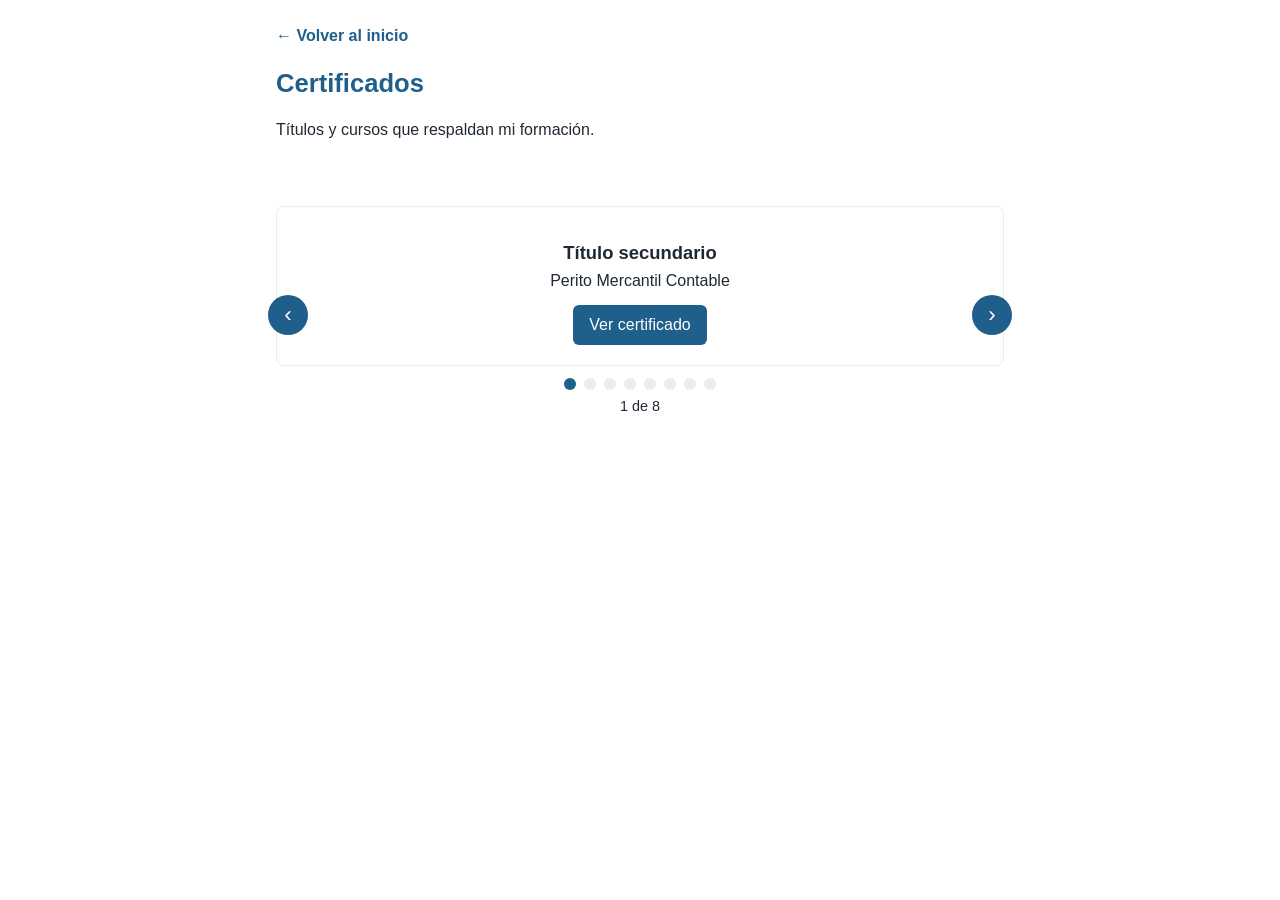
==== certificados.html @ 33a55268 "Add files via upload" ====
<!DOCTYPE html>
<html lang="es">
<head>
<meta charset="UTF-8">
<meta name="viewport" content="width=device-width, initial-scale=1.0">
<title>Certificados | Lic. Miriam Lis Bay Poblete</title>
<style>
  /* ===== COLORES Y TIPOGRAFÍA: cambiá estos valores por los de tu página principal ===== */
  :root {
    --fondo: #ffffff;
    --texto: #1f2933;
    --acento: #1f5f8b;
    --suave: #e6edf3;
    --fuente: Arial, Helvetica, sans-serif;
  }
  * { box-sizing: border-box; }
  body { margin: 0; font-family: var(--fuente); background: var(--fondo); color: var(--texto); line-height: 1.5; }
  header, main { max-width: 760px; margin: 0 auto; padding: 24px 16px; }
  h1 { margin: 0 0 4px; font-size: 1.6rem; color: var(--acento); }
  .volver { display: inline-block; margin-bottom: 16px; color: var(--acento); font-weight: bold; text-decoration: none; }
  .volver:hover, .volver:focus { text-decoration: underline; }

  .carrusel { position: relative; }
  .ventana { overflow: hidden; border: 1px solid var(--suave); border-radius: 8px; }
  .pista { display: flex; transition: transform .35s ease; }
  .slide { min-width: 100%; padding: 20px; text-align: center; }
  .slide img { max-width: 100%; max-height: 380px; border: 1px solid var(--suave); }
  .slide h2 { margin: 12px 0 2px; font-size: 1.15rem; }
  .slide p { margin: 0 0 12px; }
  .boton { display: inline-block; padding: 8px 16px; background: var(--acento); color: #fff; border-radius: 6px; text-decoration: none; }
  .boton:hover, .boton:focus { opacity: .85; }

  .flecha { position: absolute; top: 42%; width: 40px; height: 40px; border: 0; border-radius: 50%; background: var(--acento); color: #fff; font-size: 1.4rem; cursor: pointer; }
  .flecha.ant { left: -8px; } .flecha.sig { right: -8px; }
  .puntos { display: flex; justify-content: center; gap: 8px; margin-top: 12px; }
  .puntos button { width: 12px; height: 12px; padding: 0; border: 0; border-radius: 50%; background: var(--suave); cursor: pointer; }
  .puntos button.activo { background: var(--acento); }
  .contador { text-align: center; margin-top: 6px; font-size: .9rem; }
  button:focus-visible, a:focus-visible { outline: 3px solid var(--acento); outline-offset: 2px; }
  @media (prefers-reduced-motion: reduce) { .pista { transition: none; } }
</style>
</head>
<body>
<header>
  <a class="volver" href="index.html">← Volver al inicio</a>
  <h1>Certificados</h1>
  <p>Títulos y cursos que respaldan mi formación.</p>
</header>

<main>
  <div class="carrusel" aria-roledescription="carrusel" aria-label="Certificados">
    <button class="flecha ant" aria-label="Certificado anterior">‹</button>
    <div class="ventana">
      <div class="pista" id="pista">

        <!-- ===== CADA CERTIFICADO ES UN BLOQUE <article>. Cambiá el nombre del archivo, el título y el año. ===== -->
        <article class="slide">
          <img src="certificados/titulo-secundario.jpg" alt="Título secundario" onerror="this.style.display='none'">
          <h2>Título secundario</h2>
          <p>Perito Mercantil Contable</p>
          <a class="boton" href="certificados/titulo-secundario.jpg" target="_blank" rel="noopener">Ver certificado</a>
        </article>

        <article class="slide">
          <img src="certificados/titulo-universitario.jpg" alt="Título universitario" onerror="this.style.display='none'">
          <h2>Licenciada en Sistemas de Información</h2>
          <p>Título universitario</p>
          <a class="boton" href="certificados/titulo-universitario.jpg" target="_blank" rel="noopener">Ver certificado</a>
        </article>

        <article class="slide">
          <img src="certificados/analitico-universitario.jpg" alt="Analítico universitario" onerror="this.style.display='none'">
          <h2>Analítico universitario</h2>
          <p>Detalle de materias cursadas</p>
          <a class="boton" href="certificados/analitico-universitario.jpg" target="_blank" rel="noopener">Ver certificado</a>
        </article>

        <article class="slide">
          <img src="certificados/ia-inicial.jpg" alt="Certificado Inteligencia Artificial para la Productividad, nivel Inicial" onerror="this.style.display='none'">
          <h2>Inteligencia Artificial para la Productividad: Inicial</h2>
          <p>Octubre 2025</p>
          <a class="boton" href="certificados/ia-inicial.jpg" target="_blank" rel="noopener">Ver certificado</a>
        </article>

        <article class="slide">
          <img src="certificados/ia-avanzado.jpg" alt="Certificado Inteligencia Artificial para la Productividad, nivel Avanzado" onerror="this.style.display='none'">
          <h2>Inteligencia Artificial para la Productividad: Avanzado</h2>
          <p>Octubre 2025</p>
          <a class="boton" href="certificados/ia-avanzado.jpg" target="_blank" rel="noopener">Ver certificado</a>
        </article>

        <article class="slide">
          <img src="certificados/herramientas-agiles.jpg" alt="Certificado Herramientas Ágiles" onerror="this.style.display='none'">
          <h2>Herramientas ágiles</h2>
          <p>Curso</p>
          <a class="boton" href="certificados/herramientas-agiles.jpg" target="_blank" rel="noopener">Ver certificado</a>
        </article>

        <article class="slide">
          <img src="certificados/teletrabajo.jpg" alt="Certificado Curso de Teletrabajo" onerror="this.style.display='none'">
          <h2>Curso de Teletrabajo</h2>
          <p>Keiwebco</p>
          <a class="boton" href="certificados/teletrabajo.jpg" target="_blank" rel="noopener">Ver certificado</a>
        </article>

        <article class="slide">
          <img src="certificados/front-end.jpg" alt="Certificado Front-End" onerror="this.style.display='none'">
          <h2>Front-End</h2>
          <p>Potrero Digital</p>
          <a class="boton" href="certificados/front-end.jpg" target="_blank" rel="noopener">Ver certificado</a>
        </article>

      </div>
    </div>
    <button class="flecha sig" aria-label="Certificado siguiente">›</button>
    <div class="puntos" id="puntos"></div>
    <div class="contador" id="contador" aria-live="polite"></div>
  </div>
</main>

<script>
  const pista = document.getElementById('pista');
  const slides = pista.children;
  const puntos = document.getElementById('puntos');
  const contador = document.getElementById('contador');
  let actual = 0;

  for (let i = 0; i < slides.length; i++) {
    const p = document.createElement('button');
    p.setAttribute('aria-label', 'Ir al certificado ' + (i + 1));
    p.onclick = () => ir(i);
    puntos.appendChild(p);
  }

  function ir(n) {
    actual = (n + slides.length) % slides.length;
    pista.style.transform = 'translateX(-' + actual * 100 + '%)';
    [...puntos.children].forEach((p, i) => p.classList.toggle('activo', i === actual));
    contador.textContent = (actual + 1) + ' de ' + slides.length;
  }

  document.querySelector('.ant').onclick = () => ir(actual - 1);
  document.querySelector('.sig').onclick = () => ir(actual + 1);
  document.addEventListener('keydown', e => {
    if (e.key === 'ArrowLeft') ir(actual - 1);
    if (e.key === 'ArrowRight') ir(actual + 1);
  });

  // Deslizar con el dedo en el celular
  let x0 = null;
  pista.addEventListener('touchstart', e => { x0 = e.touches[0].clientX; });
  pista.addEventListener('touchend', e => {
    if (x0 === null) return;
    const dx = e.changedTouches[0].clientX - x0;
    if (Math.abs(dx) > 40) ir(actual + (dx < 0 ? 1 : -1));
    x0 = null;
  });

  ir(0);
</script>
</body>
</html>
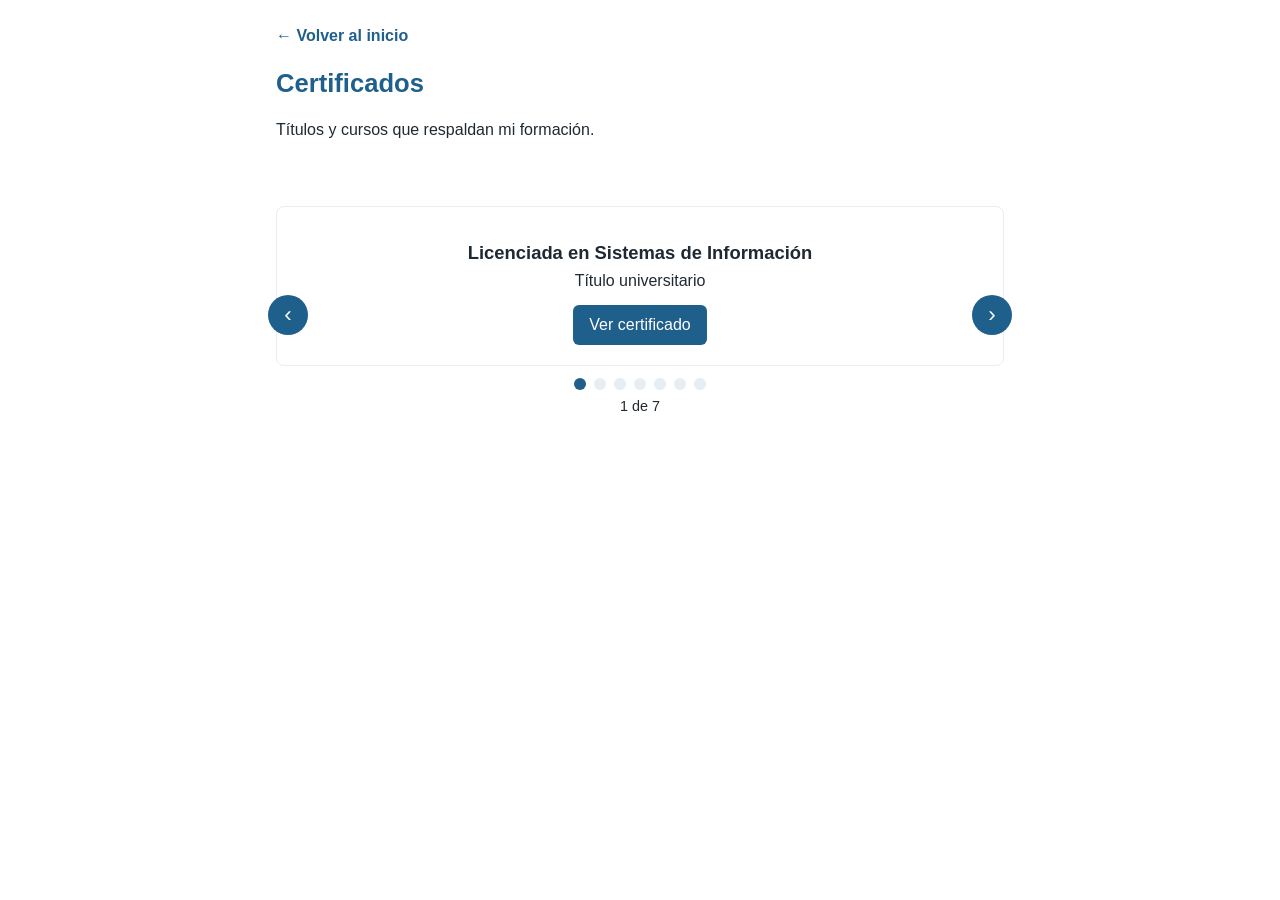
==== commit f8156295: "Update certificados.html" ====
--- a/certificados.html
+++ b/certificados.html
@@ -54,15 +54,8 @@
       <div class="pista" id="pista">
 
         <!-- ===== CADA CERTIFICADO ES UN BLOQUE <article>. Cambiá el nombre del archivo, el título y el año. ===== -->
-        <article class="slide">
-          <img src="certificados/titulo-secundario.jpg" alt="Título secundario" onerror="this.style.display='none'">
-          <h2>Título secundario</h2>
-          <p>Perito Mercantil Contable</p>
-          <a class="boton" href="certificados/titulo-secundario.jpg" target="_blank" rel="noopener">Ver certificado</a>
-        </article>
-
-        <article class="slide">
-          <img src="certificados/titulo-universitario.jpg" alt="Título universitario" onerror="this.style.display='none'">
+       <article class="slide">
+          <img src="certificados/Título y Analítico.pdf" alt="Título universitario" onerror="this.style.display='none'">
           <h2>Licenciada en Sistemas de Información</h2>
           <p>Título universitario</p>
           <a class="boton" href="certificados/titulo-universitario.jpg" target="_blank" rel="noopener">Ver certificado</a>
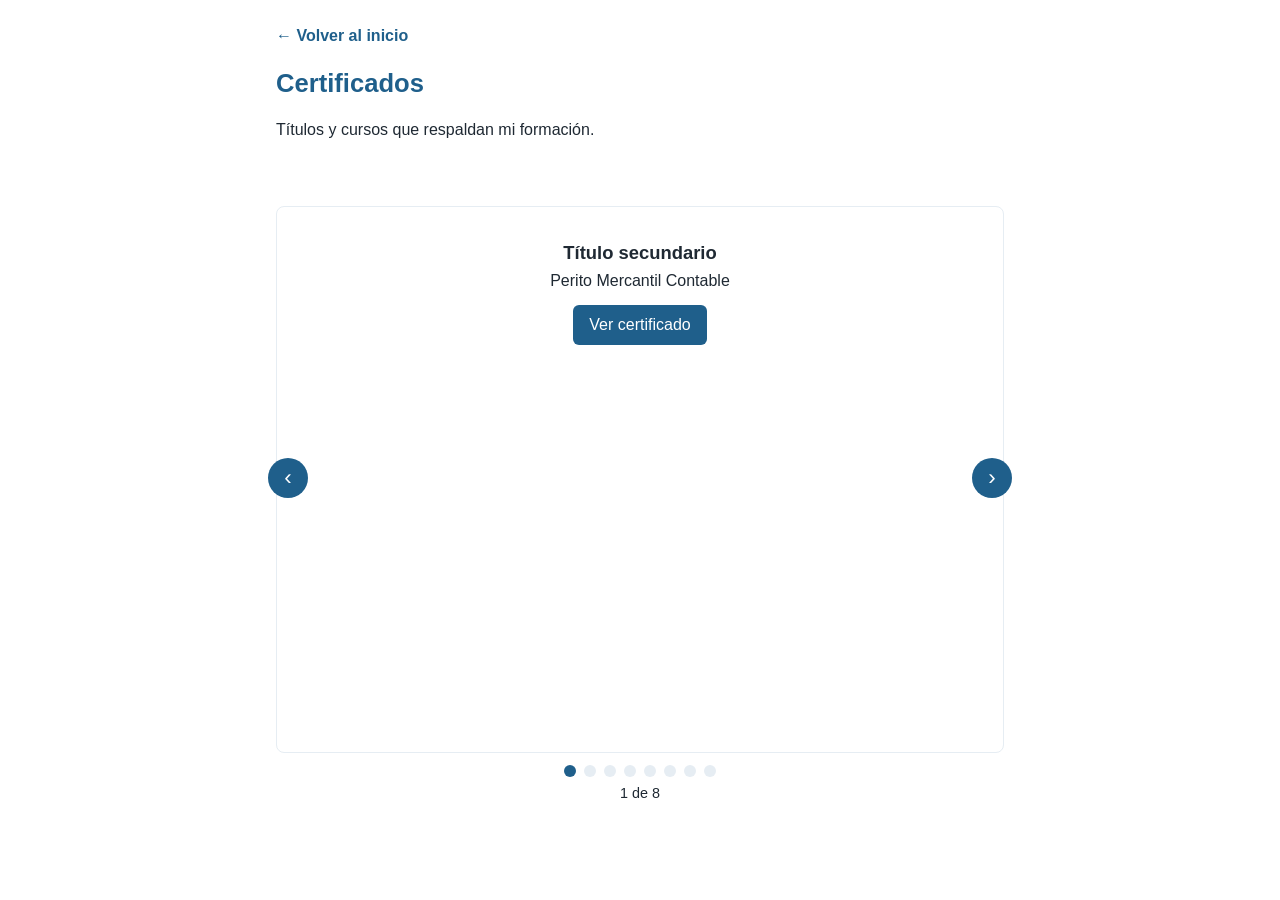
==== commit cb8a99e9: "Add files via upload" ====
--- a/certificados.html
+++ b/certificados.html
@@ -54,8 +54,15 @@
       <div class="pista" id="pista">
 
         <!-- ===== CADA CERTIFICADO ES UN BLOQUE <article>. Cambiá el nombre del archivo, el título y el año. ===== -->
-       <article class="slide">
-          <img src="certificados/Título y Analítico.pdf" alt="Título universitario" onerror="this.style.display='none'">
+        <article class="slide">
+          <img src="certificados/titulo-secundario.jpg" alt="Título secundario" onerror="this.style.display='none'">
+          <h2>Título secundario</h2>
+          <p>Perito Mercantil Contable</p>
+          <a class="boton" href="certificados/titulo-secundario.jpg" target="_blank" rel="noopener">Ver certificado</a>
+        </article>
+
+        <article class="slide">
+          <img src="certificados/titulo-universitario.jpg" alt="Título universitario" onerror="this.style.display='none'">
           <h2>Licenciada en Sistemas de Información</h2>
           <p>Título universitario</p>
           <a class="boton" href="certificados/titulo-universitario.jpg" target="_blank" rel="noopener">Ver certificado</a>
@@ -64,8 +71,8 @@
         <article class="slide">
           <img src="certificados/analitico-universitario.jpg" alt="Analítico universitario" onerror="this.style.display='none'">
           <h2>Analítico universitario</h2>
-          <p>Detalle de materias cursadas</p>
-          <a class="boton" href="certificados/analitico-universitario.jpg" target="_blank" rel="noopener">Ver certificado</a>
+          <p>Detalle de materias cursadas (PDF completo, 3 páginas)</p>
+          <a class="boton" href="certificados/analitico-universitario-completo.pdf" target="_blank" rel="noopener">Ver analítico completo</a>
         </article>
 
         <article class="slide">
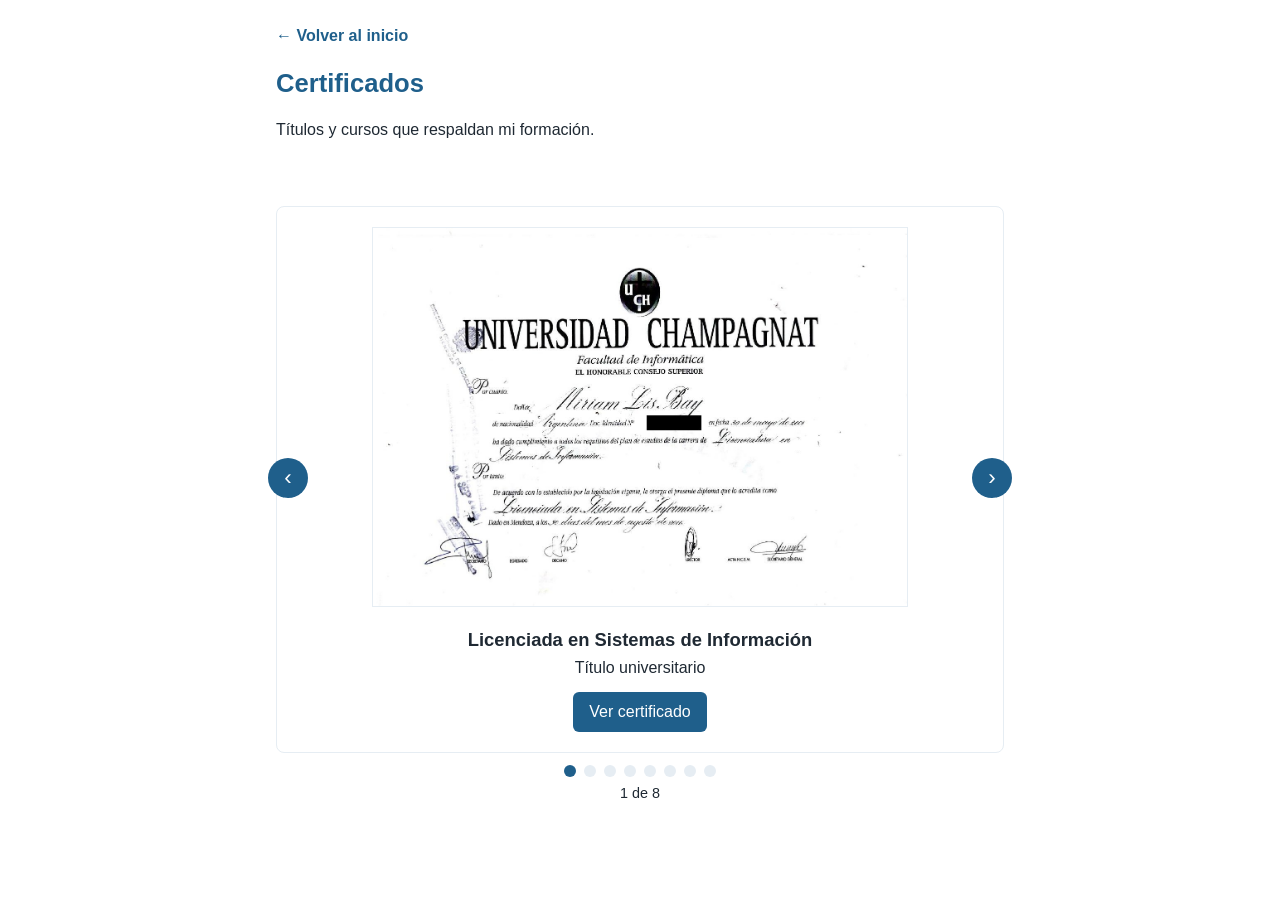
==== commit df8c1e72: "Update certificados.html" ====
--- a/certificados.html
+++ b/certificados.html
@@ -54,14 +54,7 @@
       <div class="pista" id="pista">
 
         <!-- ===== CADA CERTIFICADO ES UN BLOQUE <article>. Cambiá el nombre del archivo, el título y el año. ===== -->
-        <article class="slide">
-          <img src="certificados/titulo-secundario.jpg" alt="Título secundario" onerror="this.style.display='none'">
-          <h2>Título secundario</h2>
-          <p>Perito Mercantil Contable</p>
-          <a class="boton" href="certificados/titulo-secundario.jpg" target="_blank" rel="noopener">Ver certificado</a>
-        </article>
-
-        <article class="slide">
+       <article class="slide">
           <img src="certificados/titulo-universitario.jpg" alt="Título universitario" onerror="this.style.display='none'">
           <h2>Licenciada en Sistemas de Información</h2>
           <p>Título universitario</p>
@@ -76,35 +69,42 @@
         </article>
 
         <article class="slide">
-          <img src="certificados/ia-inicial.jpg" alt="Certificado Inteligencia Artificial para la Productividad, nivel Inicial" onerror="this.style.display='none'">
-          <h2>Inteligencia Artificial para la Productividad: Inicial</h2>
+          <img src="certificados/Inteligencia Artificial para la Productividad Inicial.pdf" alt="Certificado Inteligencia Artificial para la Productividad, nivel Inicial" onerror="this.style.display='none'">
+          <h2>Inteligencia Artificial para la Productividad Inicial</h2>
           <p>Octubre 2025</p>
           <a class="boton" href="certificados/ia-inicial.jpg" target="_blank" rel="noopener">Ver certificado</a>
         </article>
 
         <article class="slide">
-          <img src="certificados/ia-avanzado.jpg" alt="Certificado Inteligencia Artificial para la Productividad, nivel Avanzado" onerror="this.style.display='none'">
-          <h2>Inteligencia Artificial para la Productividad: Avanzado</h2>
+          <img src="certificados/Inteligencia Artificial para la Productividad Avanzado.pdf" alt="Certificado Inteligencia Artificial para la Productividad, nivel Avanzado" onerror="this.style.display='none'">
+          <h2>Inteligencia Artificial para la Productividad Avanzado</h2>
           <p>Octubre 2025</p>
           <a class="boton" href="certificados/ia-avanzado.jpg" target="_blank" rel="noopener">Ver certificado</a>
         </article>
 
         <article class="slide">
-          <img src="certificados/herramientas-agiles.jpg" alt="Certificado Herramientas Ágiles" onerror="this.style.display='none'">
-          <h2>Herramientas ágiles</h2>
+          <img src="certificados/Certificado_ Habilidades_ Socioemocionales.pdf" alt="Certificado_ Habilidades_ Socioemocionales" onerror="this.style.display='none'">
+          <h2>Habilidades_ Socioemocionales.pdf</h2>
           <p>Curso</p>
           <a class="boton" href="certificados/herramientas-agiles.jpg" target="_blank" rel="noopener">Ver certificado</a>
         </article>
 
+       <article class="slide">
+          <img src="certificados/titulo-secundario.jpg" alt="Inglés" onerror="this.style.display='none'">
+          <h2>Inglés</h2>
+          <p>Certificado Curso Inglés</p>
+          <a class="boton" href="certificados/titulo-secundario.jpg" target="_blank" rel="noopener">Ver certificado</a>
+        </article>
+        
         <article class="slide">
-          <img src="certificados/teletrabajo.jpg" alt="Certificado Curso de Teletrabajo" onerror="this.style.display='none'">
+          <img src="certificados/Certificado teletrabajo.pdf" alt="Certificado Curso de Teletrabajo" onerror="this.style.display='none'">
           <h2>Curso de Teletrabajo</h2>
           <p>Keiwebco</p>
           <a class="boton" href="certificados/teletrabajo.jpg" target="_blank" rel="noopener">Ver certificado</a>
         </article>
 
         <article class="slide">
-          <img src="certificados/front-end.jpg" alt="Certificado Front-End" onerror="this.style.display='none'">
+          <img src="certificados/Certificado FrontEnd.pdf" alt="Certificado Front-End" onerror="this.style.display='none'">
           <h2>Front-End</h2>
           <p>Potrero Digital</p>
           <a class="boton" href="certificados/front-end.jpg" target="_blank" rel="noopener">Ver certificado</a>
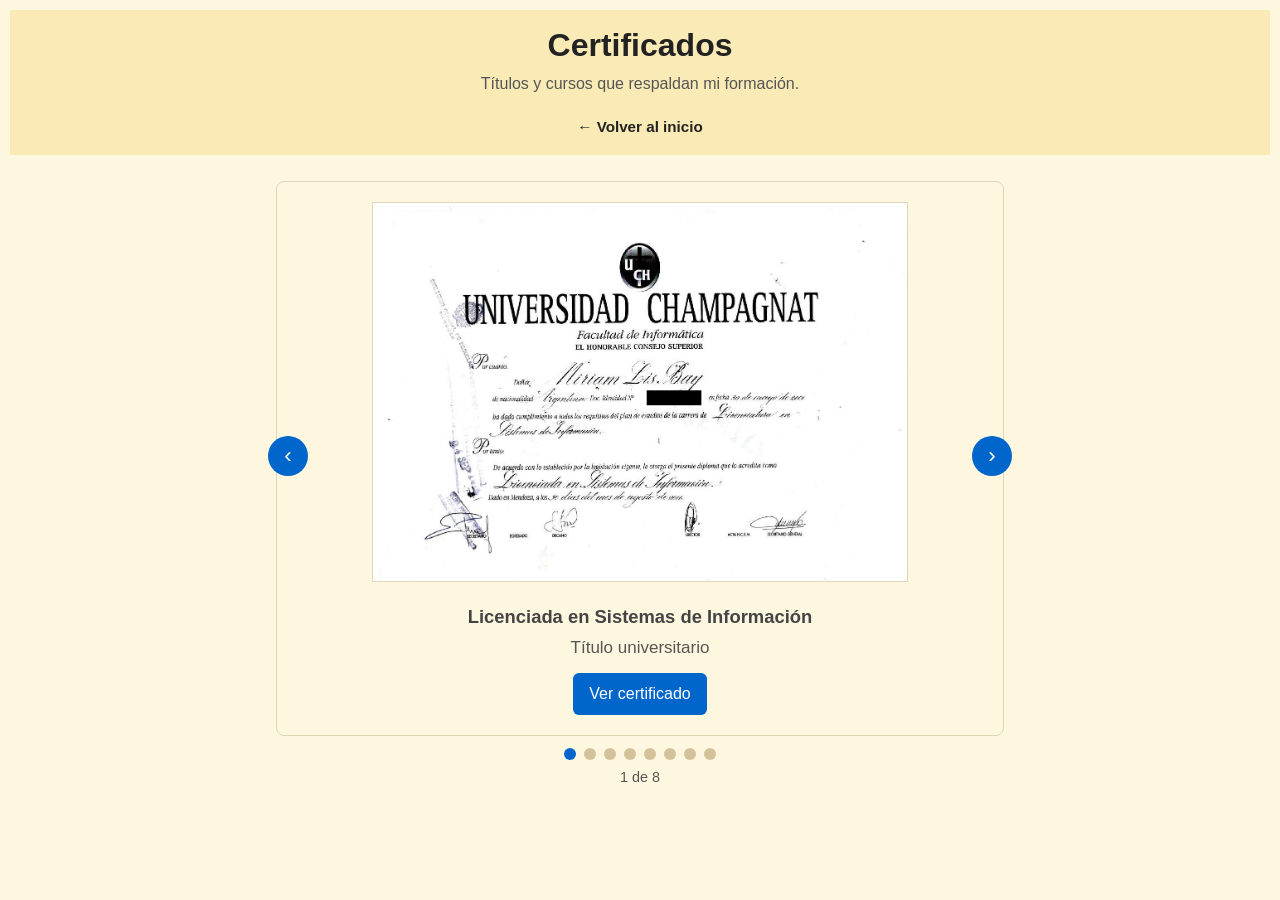
==== commit 84f21f46: "Add files via upload" ====
--- a/certificados.html
+++ b/certificados.html
@@ -4,47 +4,45 @@
 <meta charset="UTF-8">
 <meta name="viewport" content="width=device-width, initial-scale=1.0">
 <title>Certificados | Lic. Miriam Lis Bay Poblete</title>
+
+<!-- Usa los colores y la tipografía de tu página principal -->
+<link rel="stylesheet" href="style.css">
+
+<!-- Solo lo propio del carrusel, con las variables de tu style.css -->
 <style>
-  /* ===== COLORES Y TIPOGRAFÍA: cambiá estos valores por los de tu página principal ===== */
-  :root {
-    --fondo: #ffffff;
-    --texto: #1f2933;
-    --acento: #1f5f8b;
-    --suave: #e6edf3;
-    --fuente: Arial, Helvetica, sans-serif;
-  }
-  * { box-sizing: border-box; }
-  body { margin: 0; font-family: var(--fuente); background: var(--fondo); color: var(--texto); line-height: 1.5; }
-  header, main { max-width: 760px; margin: 0 auto; padding: 24px 16px; }
-  h1 { margin: 0 0 4px; font-size: 1.6rem; color: var(--acento); }
-  .volver { display: inline-block; margin-bottom: 16px; color: var(--acento); font-weight: bold; text-decoration: none; }
-  .volver:hover, .volver:focus { text-decoration: underline; }
+  main { max-width: 760px; margin: 0 auto; padding: 24px 16px; }
 
   .carrusel { position: relative; }
-  .ventana { overflow: hidden; border: 1px solid var(--suave); border-radius: 8px; }
+  .ventana { overflow: hidden; border: 1px solid var(--borde-sección); border-radius: 8px; }
   .pista { display: flex; transition: transform .35s ease; }
   .slide { min-width: 100%; padding: 20px; text-align: center; }
-  .slide img { max-width: 100%; max-height: 380px; border: 1px solid var(--suave); }
-  .slide h2 { margin: 12px 0 2px; font-size: 1.15rem; }
-  .slide p { margin: 0 0 12px; }
-  .boton { display: inline-block; padding: 8px 16px; background: var(--acento); color: #fff; border-radius: 6px; text-decoration: none; }
-  .boton:hover, .boton:focus { opacity: .85; }
+  .slide img { max-width: 100%; max-height: 380px; border: 1px solid var(--borde-sección); }
+  .slide h2 { margin: 12px 0 2px; font-size: 1.15rem; color: var(--texto-sección); }
+  .slide p { margin: 0 0 12px; color: var(--texto-secundario); }
 
-  .flecha { position: absolute; top: 42%; width: 40px; height: 40px; border: 0; border-radius: 50%; background: var(--acento); color: #fff; font-size: 1.4rem; cursor: pointer; }
-  .flecha.ant { left: -8px; } .flecha.sig { right: -8px; }
+  .boton { display: inline-block; padding: 8px 16px; background: var(--enlace); color: #fff; border-radius: 6px; font-size: 1rem; text-decoration: none; }
+  .boton:hover, .boton:focus { text-decoration: none; opacity: .85; }
+
+  .flecha { position: absolute; top: 42%; width: 40px; height: 40px; border: 0; border-radius: 50%; background: var(--enlace); color: #fff; font-size: 1.4rem; cursor: pointer; }
+  .flecha.ant { left: -8px; }
+  .flecha.sig { right: -8px; }
+
   .puntos { display: flex; justify-content: center; gap: 8px; margin-top: 12px; }
-  .puntos button { width: 12px; height: 12px; padding: 0; border: 0; border-radius: 50%; background: var(--suave); cursor: pointer; }
-  .puntos button.activo { background: var(--acento); }
-  .contador { text-align: center; margin-top: 6px; font-size: .9rem; }
-  button:focus-visible, a:focus-visible { outline: 3px solid var(--acento); outline-offset: 2px; }
+  .puntos button { width: 12px; height: 12px; padding: 0; border: 0; border-radius: 50%; background: var(--borde-footer); cursor: pointer; }
+  .puntos button.activo { background: var(--enlace); }
+  .contador { text-align: center; margin-top: 6px; font-size: .9rem; color: var(--texto-secundario); }
+
+  button:focus-visible, a:focus-visible { outline: 3px solid var(--enlace); outline-offset: 2px; }
   @media (prefers-reduced-motion: reduce) { .pista { transition: none; } }
 </style>
 </head>
 <body>
 <header>
-  <a class="volver" href="index.html">← Volver al inicio</a>
   <h1>Certificados</h1>
   <p>Títulos y cursos que respaldan mi formación.</p>
+  <nav class="top-nav">
+    <a class="nav-link" href="index.html">← Volver al inicio</a>
+  </nav>
 </header>
 
 <main>
@@ -53,8 +51,7 @@
     <div class="ventana">
       <div class="pista" id="pista">
 
-        <!-- ===== CADA CERTIFICADO ES UN BLOQUE <article>. Cambiá el nombre del archivo, el título y el año. ===== -->
-       <article class="slide">
+        <article class="slide">
           <img src="certificados/titulo-universitario.jpg" alt="Título universitario" onerror="this.style.display='none'">
           <h2>Licenciada en Sistemas de Información</h2>
           <p>Título universitario</p>
@@ -69,42 +66,42 @@
         </article>
 
         <article class="slide">
-          <img src="certificados/Inteligencia Artificial para la Productividad Inicial.pdf" alt="Certificado Inteligencia Artificial para la Productividad, nivel Inicial" onerror="this.style.display='none'">
+          <img src="certificados/ia-inicial.jpg" alt="Certificado Inteligencia Artificial para la Productividad, nivel Inicial" onerror="this.style.display='none'">
           <h2>Inteligencia Artificial para la Productividad Inicial</h2>
           <p>Octubre 2025</p>
           <a class="boton" href="certificados/ia-inicial.jpg" target="_blank" rel="noopener">Ver certificado</a>
         </article>
 
         <article class="slide">
-          <img src="certificados/Inteligencia Artificial para la Productividad Avanzado.pdf" alt="Certificado Inteligencia Artificial para la Productividad, nivel Avanzado" onerror="this.style.display='none'">
+          <img src="certificados/ia-avanzado.jpg" alt="Certificado Inteligencia Artificial para la Productividad, nivel Avanzado" onerror="this.style.display='none'">
           <h2>Inteligencia Artificial para la Productividad Avanzado</h2>
           <p>Octubre 2025</p>
           <a class="boton" href="certificados/ia-avanzado.jpg" target="_blank" rel="noopener">Ver certificado</a>
         </article>
 
         <article class="slide">
-          <img src="certificados/Certificado_ Habilidades_ Socioemocionales.pdf" alt="Certificado_ Habilidades_ Socioemocionales" onerror="this.style.display='none'">
-          <h2>Habilidades_ Socioemocionales.pdf</h2>
+          <img src="certificados/habilidades-socioemocionales.jpg" alt="Certificado Habilidades Socioemocionales" onerror="this.style.display='none'">
+          <h2>Habilidades socioemocionales</h2>
           <p>Curso</p>
-          <a class="boton" href="certificados/herramientas-agiles.jpg" target="_blank" rel="noopener">Ver certificado</a>
+          <a class="boton" href="certificados/habilidades-socioemocionales.jpg" target="_blank" rel="noopener">Ver certificado</a>
         </article>
 
-       <article class="slide">
-          <img src="certificados/titulo-secundario.jpg" alt="Inglés" onerror="this.style.display='none'">
+        <article class="slide">
+          <img src="certificados/ingles-modulo-3.jpg" alt="Inglés" onerror="this.style.display='none'">
           <h2>Inglés</h2>
-          <p>Certificado Curso Inglés</p>
-          <a class="boton" href="certificados/titulo-secundario.jpg" target="_blank" rel="noopener">Ver certificado</a>
+          <p>Inglés, Módulo 3 (Potrero Digital)</p>
+          <a class="boton" href="certificados/ingles-modulo-3.jpg" target="_blank" rel="noopener">Ver certificado</a>
         </article>
-        
+
         <article class="slide">
-          <img src="certificados/Certificado teletrabajo.pdf" alt="Certificado Curso de Teletrabajo" onerror="this.style.display='none'">
+          <img src="certificados/teletrabajo.jpg" alt="Certificado Curso de Teletrabajo" onerror="this.style.display='none'">
           <h2>Curso de Teletrabajo</h2>
           <p>Keiwebco</p>
           <a class="boton" href="certificados/teletrabajo.jpg" target="_blank" rel="noopener">Ver certificado</a>
         </article>
 
         <article class="slide">
-          <img src="certificados/Certificado FrontEnd.pdf" alt="Certificado Front-End" onerror="this.style.display='none'">
+          <img src="certificados/front-end.jpg" alt="Certificado Front-End" onerror="this.style.display='none'">
           <h2>Front-End</h2>
           <p>Potrero Digital</p>
           <a class="boton" href="certificados/front-end.jpg" target="_blank" rel="noopener">Ver certificado</a>
--- a/style.css
+++ b/style.css
@@ -0,0 +1,249 @@
+/* 🔤 FUENTES GOOGLE FONTS */
+@import url('https://fonts.googleapis.com/css2?family=Inter:wght@400;600&display=swap');
+@import url('https://fonts.googleapis.com/css2?family=Roboto+Mono&display=swap');
+
+/* 🎨 PALETA DE COLORES CON VARIABLES */
+:root {
+  --crema-suave: #fef7e0;       
+  --crema-profunda: #faeab6;   
+  --borde-claro: #fef7e0;
+  --borde-suave: #e5e196;
+  --borde-sección: #e0d6b8;
+  --borde-footer: #d4c29c;
+
+  --texto-principal: #333;
+  --texto-encabezado: #222;
+  --texto-secundario: #555;
+  --texto-sección: #444;
+  --texto-acerca: #0a233b;
+  --texto-footer: #777;
+
+  --enlace: #0066cc;
+}
+
+/* Universal*/
+* {
+  margin: 0;
+  padding: 0;
+  box-sizing: border-box;
+}
+
+/* Tipografía y fondo */
+body {
+  font-family: 'Segoe UI', sans-serif;
+  font-size: 17px;
+  line-height: 1.6;
+  background-color: var(--crema-suave);
+  color: var(--texto-principal);
+  padding: 10px;
+}
+
+/* Encabezado */
+header {
+  background-color: var(--crema-profunda);
+  padding: 10px;
+  text-align: center;
+  border-bottom: 2px solid var(--borde-claro);
+}
+
+header h1 {
+  font-size: 2rem;
+  color: var(--texto-encabezado);
+}
+
+header p {
+  font-size: 1rem;
+  color: var(--texto-secundario);
+}
+
+/* Barra de navegación */
+.top-nav {
+  display: flex;
+  gap: 1rem;
+  justify-content: center;
+  flex-wrap: wrap;
+  margin-top: 12px;
+}
+
+.top-nav .nav-link {
+  background: transparent;
+  padding: 6px 10px;
+  border-radius: 6px;
+  color: var(--texto-encabezado);
+  text-decoration: none;
+  font-weight: 600;
+  font-size: 0.95rem;
+}
+
+.top-nav .nav-link:hover {
+  background-color: var(--borde-suave);
+}
+
+/* Separadores */
+hr {
+  border: none;
+  border-top: 2px solid var(--borde-suave);
+  margin: 3px 0;
+}
+
+.grid-layout {
+  display: grid;
+  grid-template-columns: 1fr 1fr;
+  gap: 40px;
+  margin-bottom: 20px;
+
+  max-width: 1100px;
+  margin-left: auto;
+  margin-right: auto;
+  aling-items: start;
+}
+
+/* Secciones */
+main section {
+  padding-bottom: 10px;
+  border-bottom: 1px solid var(--borde-sección);
+}
+
+main h2 {
+  font-size: 1.4rem;
+  margin-bottom: 10px;
+  color: var(--texto-sección);
+}
+
+/* Listas */
+ul {
+  list-style: none;
+  padding-left: 0;
+}
+
+ul li {
+  margin-bottom: 8px;
+}
+
+.acerca {
+  font-weight: bold;
+  color: var(--texto-acerca);
+  font-size: 20px;
+}
+#areas ul li {
+  font-weight: bold;
+  font-size: 1.17rem;
+  margin-bottom: 16px;
+  line-height: 1.4:
+}
+  /* Enlaces */
+a {
+  color: var(--enlace);
+  text-decoration: none;
+  font-size: 20px;
+}
+
+a:hover {
+  text-decoration: underline;
+}
+
+/* Contacto */
+section p {
+  margin-top: 10px;
+}
+
+/* Footer */
+footer {
+  background-color: var(--crema-profunda);
+  text-align: center;
+  padding: 20px;
+  border-top: 2px solid var(--borde-footer);
+}
+
+.footer-note {
+  font-size: 1.1rem;
+  color: var(--texto-footer);
+  margin-top: 5px;
+}
+
+/* Social links */
+.social-links { margin-top: 0.5rem; display: flex; gap: 0.75rem; align-items: center; justify-content: center; }
+.social-link { color: inherit; text-decoration: none; display: inline-flex; gap: 0.4rem; align-items: center; }
+.social-link:hover { text-decoration: underline; }
+.github-icon { display: inline-block; vertical-align: middle; }
+.github-projects ul { list-style: disc; padding-left: 1.2rem; }
+
+/*Responsive vertical */
+@media screen and (max-width: 600px) {
+  .grid-layout {
+    grid-template-columns: 1fr; /* Una sola columna */
+    gap: 20px; /* Espacio más reducido entre bloques */
+    padding-right: 20px; /* Aumenta el aire derecho */
+  padding-left: 10px; 
+  }
+
+  header h1 {
+    font-size: 1.6rem; /* Título compacto */
+  }
+
+  header p {
+    font-size: 0.9rem;
+  }
+
+  main h2 {
+    font-size: 1.2rem;
+  }
+
+  .acerca {
+    font-size: 1.1rem;
+  }
+
+  a {
+    font-size: 1rem;
+  }
+
+  .footer-note {
+    font-size: 0.9rem;
+  }
+
+  /* Navegación en móvil: enlaces apilados y centrados */
+  .top-nav { flex-direction: column; gap: 8px; }
+  .top-nav .nav-link { padding: 10px 12px; }
+}
+
+/* Responsive landscape (horizontal hasta 767px) */
+/* 📱 Landscape mobile (horizontal hasta 767px) */
+@media screen and (max-width: 1100px) and (orientation: landscape) {
+  .grid-layout {
+    grid-template-columns: 1fr;       /* Una sola columna para evitar desbalance */
+    gap: 20px;                         /* Espacio suave entre bloques */
+    width: 100%;                       /* Ocupa todo el ancho disponible */
+    max-width: none;                   /* Elimina el límite de 800px o 950px */
+    padding: 0 20px;                   /* Aire lateral */
+    margin: 0 auto;                    /* Centrado suave */
+    justify-content: start;           /* Alineación natural */
+  }
+
+  main section {
+    padding-right: 20px;
+  }
+}
+
+/* Celulares plegables tipo libro (modo plegado: angosto y muy alto) */
+@media screen and (max-width: 900px) and (min-height: 2000px) {
+  /* Ej: Galaxy Z Fold7 cerrado (840x2260) */
+  .grid-layout {
+    max-width: 800px;        
+    grid-template-columns: 1fr;
+    gap: 20px;
+    padding: 0 20px;
+    margin: 0 auto;
+  }
+}
+
+/* Celulares plegables tipo libro (modo desplegado: pantalla amplia) */
+@media screen and (min-width: 1800px) and (min-height: 2000px) {
+  /* Ej: Galaxy Z Fold7 abierto (1800x2200), HONOR Magic V3 abierto */
+  .grid-layout {
+    max-width: 1600px;       
+    grid-template-columns: repeat(3, 1fr);  /* Si el contenido lo permite */
+    gap: 40px;
+    padding: 0 40px;
+    margin: 0 auto;
+  }
+}
